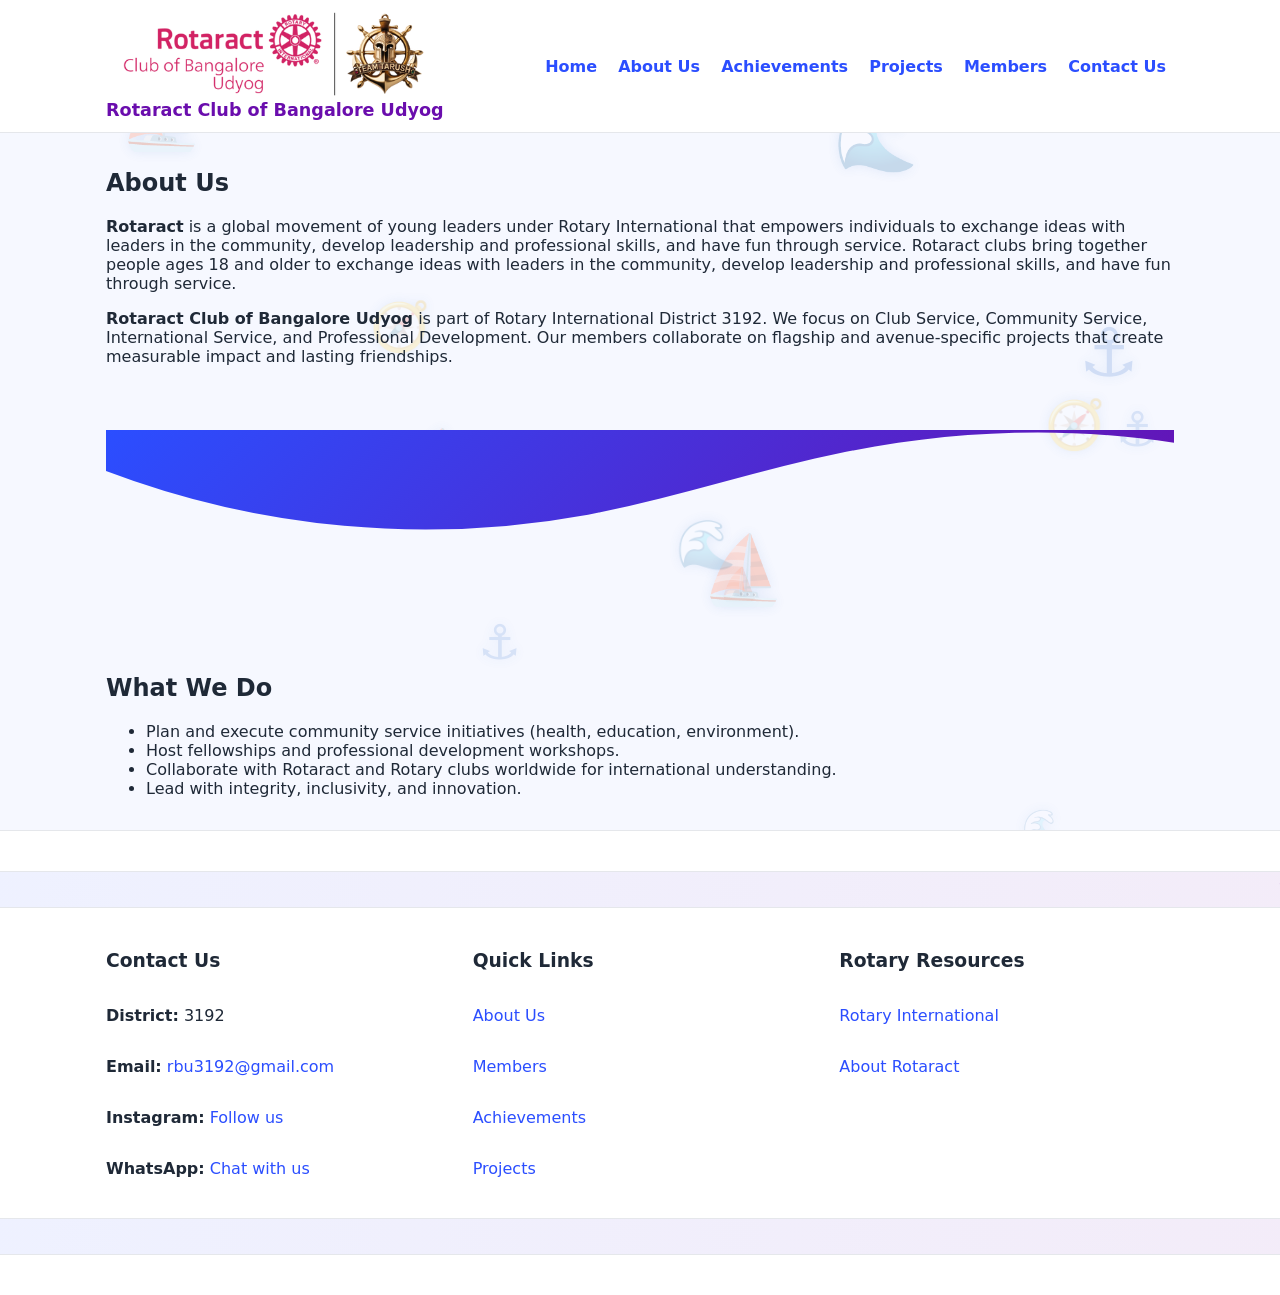
==== about.html @ 969fa154 "first commit" ====
<!DOCTYPE html>
<html lang="en">
<head>
  <meta charset="UTF-8" />
  <meta name="viewport" content="width=device-width, initial-scale=1.0" />
  <title>About Us - Rotaract Club of Bangalore Udyog</title>
  <link rel="stylesheet" href="css/style.css" />
</head>
<body>
  
<header class="site-header">
  <div class="nav container">
    <div class="logo-wrap">
      <img loading="lazy" src="assets/logo.png" alt="Rotaract Club Logo" class="logo" />
      <div class="brand">Rotaract Club of Bangalore Udyog</div>
    </div>
    <div class="menu-toggle" id="mobile-menu-btn">☰</div>
    <nav class="menu" id="nav-menu">
      <a href="index.html">Home</a>
      <a href="about.html">About Us</a>
      <a href="achievements.html">Achievements</a>
      <a href="projects.html">Projects</a>
      <a href="members.html">Members</a>
      <a href="contact.html">Contact Us</a>
    </nav>
  </div>
</header>

  <section class="container">
    <h1>About Us</h1>
    <p><strong>Rotaract</strong> is a global movement of young leaders under Rotary International that empowers individuals to exchange ideas with leaders in the community, develop leadership and professional skills, and have fun through service. Rotaract clubs bring together people ages 18 and older to exchange ideas with leaders in the community, develop leadership and professional skills, and have fun through service.</p>
    <p><strong>Rotaract Club of Bangalore Udyog</strong> is part of Rotary International District 3192. We focus on Club Service, Community Service, International Service, and Professional Development. Our members collaborate on flagship and avenue-specific projects that create measurable impact and lasting friendships.</p>
    <div class="section-wave"></div>
    <h2>What We Do</h2>
    <ul>
      <li>Plan and execute community service initiatives (health, education, environment).</li>
      <li>Host fellowships and professional development workshops.</li>
      <li>Collaborate with Rotaract and Rotary clubs worldwide for international understanding.</li>
      <li>Lead with integrity, inclusivity, and innovation.</li>
    </ul>
    </section>

  
<footer class="footer">
  <div class="marquee-wrapper"><div class="ticker-content">Thank you for visiting us</div></div>
  <div class="cols container">
    <div>
      <h3>Contact Us</h3>
      <p><strong>District:</strong> 3192</p>
      <p><strong>Email:</strong> <a href="mailto:rbu3192@gmail.com">rbu3192@gmail.com</a></p>
      <p><strong>Instagram:</strong> <a href="https://www.instagram.com/rac_bangaloreudyog/" target="_blank" rel="noopener">Follow us</a></p>
      <p><strong>WhatsApp:</strong> <a href="https://wa.me/9019091939" target="_blank" rel="noopener">Chat with us</a></p>
    </div>
    <div>
      <h3>Quick Links</h3>
      <p><a href="about.html">About Us</a></p>
      <p><a href="members.html">Members</a></p>
      <p><a href="achievements.html">Achievements</a></p>
      <p><a href="projects.html">Projects</a></p>
    </div>
    <div>
      <h3>Rotary Resources</h3>
      <p><a href="https://www.rotary.org/" target="_blank" rel="noopener">Rotary International</a></p>
      <p><a href="https://www.rotary.org/en/get-involved/rotaract-clubs" target="_blank" rel="noopener">About Rotaract</a></p>
    </div>
  </div><div class="marquee-wrapper"><div class="ticker-content" style="animation-duration: 25s;">Built by pavan</div></div>
</footer>
<script src="js/script.js"></script>

</body>
</html>
---- css/style.css ----
:root{
  --royal-blue:#2b4eff;
  --royal-purple:#6a0dad;
  --light-bg:#f6f8ff;
  --text:#1f2937;
}
*{box-sizing:border-box}
html,body{margin:0;padding:0;font-family:Inter,system-ui,-apple-system,Segoe UI,Roboto,Arial,sans-serif;background:var(--light-bg);color:var(--text);overflow-x:hidden;width:100%}

/* ensure main layout is above the floating doodles */
header.site-header,
.container,
.footer {
  position: relative;
  z-index: 1;
}

a{color:var(--royal-blue);text-decoration:none}
a:hover{text-decoration:underline}
.container{max-width:1100px;margin:0 auto;padding:1rem}
header.site-header{position:sticky;top:0;background:white;border-bottom:1px solid #e5e7eb;z-index:20}
.nav{display:flex;align-items:center;justify-content:space-between;padding:.75rem 1rem}
.logo-wrap{display:flex;flex-direction:column;align-items:center;gap:.25rem}
.logo{height:84px;width:auto;display:block;margin:auto}
.brand{font-weight:800;font-size:1.1rem;color:var(--royal-purple);text-align:center}
.menu a{margin:0 .5rem;font-weight:600}
.hero{position:relative;min-height:60vh;display:flex;align-items:center;justify-content:center;text-align:center;overflow:hidden}
.hero::before{
  content:"";
  position:absolute;inset:0;
  background-image:url('../assets/bg.jpg');
  background-size:cover;background-position:center;
  filter:brightness(.65);
}
.hero > .content{position:relative;color:white;padding:2rem}
h1.title{font-size:clamp(2rem,4vw,3rem);margin:0 0 .5rem}
.subtitle{font-size:clamp(1rem,2.2vw,1.25rem);opacity:.95}
.wave{position:relative}
.wave svg{display:block;width:100%;height:80px}
.button{display:inline-block;background:linear-gradient(135deg,var(--royal-blue),var(--royal-purple));color:white;padding:.7rem 1rem;border-radius:999px;font-weight:700;box-shadow:0 10px 20px rgba(0,0,0,.08)}
.grid{display:grid;gap:1rem}
.grid-3{grid-template-columns:repeat(auto-fit,minmax(240px,2fr))}
.card{background:white;border-radius:1rem;padding:1rem;box-shadow:0 8px 20px rgba(43,78,255,.08);border:1px solid #eef2ff;display:flex;flex-direction:column;height:100%;min-height:100px}
  .projects .card img{width:100% !important;height:220px !important;object-fit:cover !important;border-radius:.7rem !important}
.card h3{margin:.5rem 0;flex-grow:1}
.round{width:140px;height:140px;border-radius:50%;overflow:hidden;margin:auto;border:4px solid #e9e5ff;background:#f3f4ff;display:flex;align-items:center;justify-content:center}
.round img{width:100%;height:100%;object-fit:cover}
.footer{padding: 40px 0;background:white;border-top:1px solid #e5e7eb;margin-top:2rem;width:100%;margin: 0;}
.footer .cols{padding: 40px 0;display:grid;grid-template-columns:repeat(auto-fit,minmax(280px,1fr));gap:2rem;padding:1.5rem 1rem;width:100%;margin: 0;max-width:1100px;margin:0 auto;}
.footer .cols > div{min-height:150px;display:flex;flex-direction:column;justify-content:flex-start}
.badge{display:inline-flex;align-items:center;gap:.4rem;padding:.35rem .6rem;border-radius:.6rem;background:#eef2ff;color:#233; font-weight:600}
.trophy{width:24px;height:28px;vertical-align:middle;margin-right:.4rem}
.marquee {
  width: 100%;
  background: linear-gradient(
    90deg,
    rgba(43,78,255,.08),
    rgba(106,13,173,.08)
  );
  padding: .35rem 0;
  border-top: 1px solid #e5e7eb;
  border-bottom: 1px solid #e5e7eb;
}

/* animated floating maritime doodles */
body { overflow-x:hidden; }
.doodle-floating {
  position: fixed;
  color: #4b7fd1;
  opacity: .18;
  font-size: 3rem;
  pointer-events:none;
  z-index:0;
  animation: floatY linear infinite, driftX ease-in-out infinite;
  text-shadow: 0 0 12px rgba(75,127,209,.55);
}
.doodle-floating.small { font-size: 2rem; opacity:.12; }
.doodle-floating.large { font-size: 4.2rem; opacity:.22; }

@keyframes floatY {
  0%{transform: translateY(0) rotate(0deg)}
  25%{transform: translateY(-16px) rotate(4deg)}
  50%{transform: translateY(8px) rotate(-3deg)}
  75%{transform: translateY(-12px) rotate(2deg)}
  100%{transform: translateY(0) rotate(0deg)}
}

@keyframes driftX {
  0% { transform: translateX(0); }
  50% { transform: translateX(14px); }
  100% { transform: translateX(0); }
}
.projects .tag{display:inline-block;padding:.25rem .5rem;border-radius:.5rem;background:#f1edff;margin-left:.5rem;font-weight:600}

.installation-banner img{width:100%;height:400px;object-fit:cover;border-radius:.7rem;margin-bottom:2rem}

.section-wave{position:relative;margin:4rem auto;height:180px;width:100%;max-width:1200px}
.section-wave::after{content:"";display:block;height:180px;background:linear-gradient(135deg,var(--royal-blue),var(--royal-purple));-webkit-mask:url('data:image/svg+xml;utf8,<svg xmlns=\"http://www.w3.org/2000/svg\" viewBox=\"0 0 1200 120\"><path d=\"M321.39,56.44c58-10.79,114.16-30.13,172-41.86,82.39-16.65,168.19-17.69,250.45-.39,57.84,11.73,112.2,31.54,169.89,42.71,66.68,12.87,136.56,12.93,203.24.3,30.2-5.64,59-14.17,88-21.65V0H0V27.35a600.21,600.21,0,0,0,321.39,29.09Z\"/></svg>') 0/cover no-repeat;mask:url('data:image/svg+xml;utf8,<svg xmlns=\"http://www.w3.org/2000/svg\" viewBox=\"0 0 1200 120\"><path d=\"M321.39,56.44c58-10.79,114.16-30.13,172-41.86,82.39-16.65,168.19-17.69,250.45-.39,57.84,11.73,112.2,31.54,169.89,42.71,66.68,12.87,136.56,12.93,203.24.3,30.2-5.64,59-14.17,88-21.65V0H0V27.35a600.21,600.21,0,0,0,321.39,29.09Z\"/></svg>') 0/cover no-repeat}
small{opacity:.75}
.footer1 {
  width:100%;
  background: white;
  border-top: 1px solid #e5e7eb;
  padding: 40px 0;
  margin:0;
}

.footer .cols1 {
  width: 100%;
  max-width: 1100px;
  margin: 0 auto;
  display: grid;
  grid-template-columns: repeat(auto-fit, minmax(300px, 1fr));
  gap: 1rem;
  padding: 1.5rem 1rem;
}


/* Mobile Responsive Variables */
.menu-toggle {
  display: none;
  font-size: 2rem;
  cursor: pointer;
  color: var(--royal-purple);
  user-select: none;
}

@media (max-width: 768px) {
  .nav {
    flex-wrap: wrap;
  }
  .menu-toggle {
    display: block;
  }
  .menu {
    display: none;
    flex-direction: column;
    width: 100%;
    text-align: center;
    padding-top: 1rem;
    gap: 0.8rem;
  }
  .menu.active {
    display: flex;
  }
}

/* Card Hover Polish */
.card {
  transition: transform 0.3s ease, box-shadow 0.3s ease;
}
.card:hover {
  transform: translateY(-5px);
  box-shadow: 0 12px 24px rgba(43,78,255,0.15);
}

/* Modern Keyframe Marquee */
.marquee-wrapper {
  overflow: hidden;
  white-space: nowrap;
  width: 100%;
  background: linear-gradient(90deg, rgba(43,78,255,0.08), rgba(106,13,173,0.08));
  padding: 0.5rem 0;
  border-top: 1px solid #e5e7eb;
  border-bottom: 1px solid #e5e7eb;
  display: flex;
}
.ticker-content {
  display: inline-block;
  white-space: nowrap;
  padding-left: 100%;
  animation: ticker 15s linear infinite;
  font-weight: 500;
  color: var(--royal-purple);
}
@keyframes ticker {
  0% { transform: translateX(0); }
  100% { transform: translateX(-100%); }
}
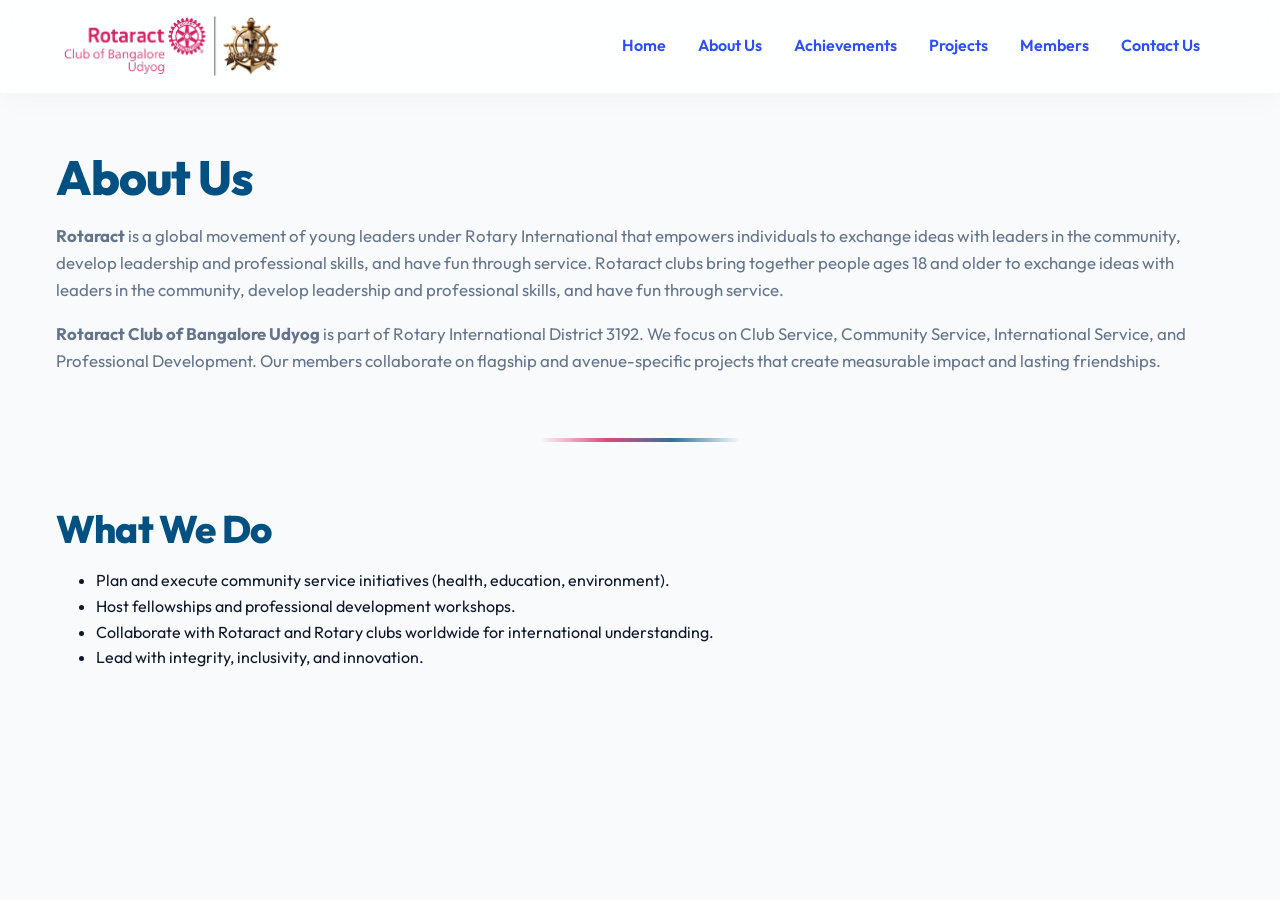
==== commit d71c3d37: "Refined design, fixed CSS layout, spacing, restored brand logo and photos" ====
--- a/about.html
+++ b/about.html
@@ -12,7 +12,7 @@
   <div class="nav container">
     <div class="logo-wrap">
       <img loading="lazy" src="assets/logo.png" alt="Rotaract Club Logo" class="logo" />
-      <div class="brand">Rotaract Club of Bangalore Udyog</div>
+      
     </div>
     <div class="menu-toggle" id="mobile-menu-btn">☰</div>
     <nav class="menu" id="nav-menu">
@@ -41,30 +41,7 @@
     </section>
 
   
-<footer class="footer">
-  <div class="marquee-wrapper"><div class="ticker-content">Thank you for visiting us</div></div>
-  <div class="cols container">
-    <div>
-      <h3>Contact Us</h3>
-      <p><strong>District:</strong> 3192</p>
-      <p><strong>Email:</strong> <a href="mailto:rbu3192@gmail.com">rbu3192@gmail.com</a></p>
-      <p><strong>Instagram:</strong> <a href="https://www.instagram.com/rac_bangaloreudyog/" target="_blank" rel="noopener">Follow us</a></p>
-      <p><strong>WhatsApp:</strong> <a href="https://wa.me/9019091939" target="_blank" rel="noopener">Chat with us</a></p>
-    </div>
-    <div>
-      <h3>Quick Links</h3>
-      <p><a href="about.html">About Us</a></p>
-      <p><a href="members.html">Members</a></p>
-      <p><a href="achievements.html">Achievements</a></p>
-      <p><a href="projects.html">Projects</a></p>
-    </div>
-    <div>
-      <h3>Rotary Resources</h3>
-      <p><a href="https://www.rotary.org/" target="_blank" rel="noopener">Rotary International</a></p>
-      <p><a href="https://www.rotary.org/en/get-involved/rotaract-clubs" target="_blank" rel="noopener">About Rotaract</a></p>
-    </div>
-  </div><div class="marquee-wrapper"><div class="ticker-content" style="animation-duration: 25s;">Built by pavan</div></div>
-</footer>
+
 <script src="js/script.js"></script>
 
 </body>
--- a/css/style.css
+++ b/css/style.css
@@ -1,180 +1,386 @@
-
-:root{
-  --royal-blue:#2b4eff;
-  --royal-purple:#6a0dad;
-  --light-bg:#f6f8ff;
-  --text:#1f2937;
-}
-*{box-sizing:border-box}
-html,body{margin:0;padding:0;font-family:Inter,system-ui,-apple-system,Segoe UI,Roboto,Arial,sans-serif;background:var(--light-bg);color:var(--text);overflow-x:hidden;width:100%}
-
-/* ensure main layout is above the floating doodles */
-header.site-header,
-.container,
+@import url('https://fonts.googleapis.com/css2?family=Outfit:wght@300;400;500;600;700;800&display=swap');
+
+:root {
+  --rotaract-cranberry: #D91B5C;
+  --rotaract-navy: #005082;
+  --light-bg: #F8FAFC;
+  --surface-color: #FFFFFF;
+  --text-main: #0F172A;
+  --text-muted: #64748B;
+  --border-color: #E2E8F0;
+  --shadow-soft: 0 4px 20px rgba(0, 0, 0, 0.03);
+  --shadow-hover: 0 12px 30px rgba(217, 27, 92, 0.12);
+}
+
+* {
+  box-sizing: border-box;
+}
+
+html, body {
+  margin: 0;
+  padding: 0;
+  font-family: 'Outfit', system-ui, -apple-system, sans-serif;
+  background: var(--light-bg);
+  color: var(--text-main);
+  overflow-x: hidden;
+  width: 100%;
+  line-height: 1.6;
+}
+
+/* Layering fix */
+header.site-header, .container, .footer { position: relative; z-index: 10; }
+
+a { color: var(--rotaract-cranberry); text-decoration: none; transition: color 0.3s ease; }
+a:hover { color: var(--rotaract-navy); }
+
+.container { max-width: 1200px; margin: 0 auto; padding: 1rem; }
+
+/* HEADER & NAVBAR */
+header.site-header {
+  position: sticky;
+  top: 0;
+  background: rgba(255, 255, 255, 0.85);
+  backdrop-filter: blur(12px);
+  -webkit-backdrop-filter: blur(12px);
+  border-bottom: 1px solid rgba(255,255,255,0.3);
+  box-shadow: 0 4px 30px rgba(0, 0, 0, 0.03);
+  z-index: 50;
+  transition: all 0.3s ease;
+}
+
+.nav {
+  display: flex;
+  align-items: center;
+  justify-content: space-between;
+  padding: 1rem 1.5rem;
+}
+
+.logo-wrap {
+  display: flex;
+  align-items: center;
+  gap: 0.25rem;
+  flex-direction: column;
+}
+
+.logo { height: 60px; width: auto; display: block; }
+.brand { font-weight: 800; font-size: 1.4rem; color: var(--rotaract-navy); letter-spacing: -0.02em; line-height: 1.1; }
+
+.menu {
+  display: flex;
+  align-items: center;
+  flex-wrap: nowrap;
+}
+.menu a {
+  margin: 0 1rem;
+  font-weight: 600;
+  color: #2b4eff;
+  position: relative;
+  font-size: 1rem;
+  white-space: nowrap;
+}
+
+.menu a::after {
+  content: '';
+  position: absolute;
+  width: 0; height: 2px;
+  bottom: -4px; left: 0;
+  background-color: var(--rotaract-cranberry);
+  transition: width 0.3s ease;
+}
+.menu a:hover::after { width: 100%; }
+.menu a:hover { color: var(--rotaract-cranberry); text-decoration: none; }
+
+/* HERO SECTION */
+.hero {
+  position: relative;
+  min-height: 65vh;
+  display: flex;
+  align-items: center;
+  justify-content: center;
+  text-align: center;
+  overflow: hidden;
+  padding: 2rem 1rem;
+}
+
+.hero::before {
+  content: "";
+  position: absolute; inset: 0;
+  background-image: url('../assets/bg.jpg');
+  background-size: cover; 
+  background-position: center;
+  background-color: transparent;
+}
+.hero::after {
+  content: "";
+  position: absolute; inset: 0;
+  background: linear-gradient(180deg, rgba(0,80,130,0.6) 0%, rgba(15,23,42,0.85) 100%);
+  z-index: 1;
+}
+
+.hero > .content {
+  position: relative;
+  z-index: 2;
+  color: white;
+  max-width: 800px;
+  display: flex;
+  flex-direction: column;
+  align-items: center;
+  gap: 1.5rem;
+}
+
+h1.title {
+  font-size: clamp(2rem, 5vw, 3.5rem);
+  font-weight: 800;
+  line-height: 1.1;
+  margin: 0;
+  letter-spacing: -0.02em;
+  text-shadow: 0 10px 30px rgba(0,0,0,0.15);
+}
+
+.subtitle {
+  font-size: clamp(1rem, 2vw, 1.15rem);
+  font-weight: 300;
+  opacity: 0.9;
+  line-height: 1.6;
+  margin: 0;
+}
+
+.badge {
+  display: inline-flex;
+  align-items: center;
+  gap: 0.5rem;
+  padding: 0.5rem 1rem;
+  border-radius: 99px;
+  background: rgba(255,255,255,0.15);
+  backdrop-filter: blur(10px);
+  color: white;
+  border: 1px solid rgba(255,255,255,0.3);
+  font-weight: 500;
+  font-size: 0.95rem;
+  letter-spacing: 0.05em;
+  text-transform: uppercase;
+}
+
+.button {
+  display: inline-block;
+  background: var(--rotaract-cranberry);
+  background: linear-gradient(135deg, var(--rotaract-cranberry) 0%, #ff3b7c 100%);
+  color: white;
+  padding: 1rem 2.5rem;
+  border-radius: 999px;
+  font-weight: 700;
+  font-size: 1.1rem;
+  box-shadow: 0 10px 20px rgba(217, 27, 92, 0.3);
+  transition: all 0.3s cubic-bezier(0.4, 0, 0.2, 1);
+  border: none;
+  cursor: pointer;
+}
+.button:hover {
+  transform: translateY(-3px);
+  box-shadow: 0 15px 25px rgba(217, 27, 92, 0.4);
+  color: white;
+  text-decoration: none;
+}
+
+/* GRIDS & CARDS */
+.grid { display: grid; gap: 1rem; }
+.grid-3 { grid-template-columns: repeat(auto-fit, minmax(280px, 1fr)); }
+
+.card {
+  background: var(--surface-color);
+  border-radius: 1.25rem;
+  padding: 1rem;
+  box-shadow: var(--shadow-soft);
+  border: 1px solid var(--border-color);
+  display: flex;
+  flex-direction: column;
+  height: 100%;
+  transition: all 0.4s cubic-bezier(0.16, 1, 0.3, 1);
+}
+.card:hover {
+  transform: translateY(-8px);
+  box-shadow: var(--shadow-hover);
+  border-color: rgba(217, 27, 92, 0.2);
+}
+
+.projects .card { padding: 1rem; }
+.projects .card img {
+  width: 100% !important;
+  height: 180px !important;
+  object-fit: cover !important;
+  border-radius: 0.85rem !important;
+  margin-bottom: 0.75rem;
+  transition: transform 0.4s ease;
+}
+.projects .card:hover img { transform: scale(1.02); }
+.projects .card h3 {
+  margin: 0 0 0.5rem 0;
+  font-size: 1.3rem;
+  font-weight: 700;
+  color: var(--rotaract-navy);
+}
+.projects .tag {
+  display: inline-block;
+  padding: 0.35rem 0.85rem;
+  border-radius: 0.5rem;
+  background: #FFE4EC;
+  color: var(--rotaract-cranberry);
+  font-size: 0.85rem;
+  font-weight: 700;
+  margin-top: 0.75rem;
+  text-transform: uppercase;
+  letter-spacing: 0.05em;
+}
+
+.round {
+  width: 160px;
+  height: 160px;
+  border-radius: 50%;
+  overflow: hidden;
+  margin: 0.5rem auto 1rem;
+  border: 4px solid var(--surface-color);
+  box-shadow: 0 10px 25px rgba(0,0,0,0.1);
+  background: var(--light-bg);
+  flex-shrink: 0;
+}
+.round img {
+  width: 100%;
+  height: 100%;
+  object-fit: cover;
+  transition: transform 0.4s ease;
+}
+.card:hover .round img { transform: scale(1.1); }
+.card h3 { font-size: 1.3rem; margin: 0; color: var(--rotaract-navy); font-weight: 700; }
+.card small { font-size: 0.95rem; color: var(--text-muted); font-weight: 500; margin-top: 0.25rem; }
+
+/* MISC SECTIONS */
+.section-wave {
+  position: relative;
+  margin: 4rem auto;
+  height: 4px;
+  width: 100%;
+  max-width: 200px;
+  background: linear-gradient(90deg, transparent, var(--rotaract-cranberry), var(--rotaract-navy), transparent);
+  border-radius: 4px;
+  opacity: 0.8;
+}
+
+.installation-banner {
+  position: relative;
+  border-radius: 1.5rem;
+  overflow: hidden;
+  box-shadow: var(--shadow-soft);
+  margin-bottom: 3rem;
+  background: var(--surface-color);
+  padding: 1rem;
+}
+.installation-banner img {
+  width: 100%;
+  height: 450px;
+  object-fit: cover;
+  border-radius: 1rem;
+  margin-bottom: 0.75rem;
+}
+.installation-banner h3 {
+  font-size: 1.8rem;
+  color: var(--rotaract-navy);
+  margin: 0;
+  display: flex;
+  flex-wrap: wrap;
+  align-items: center;
+  gap: 1rem;
+}
+
+/* FOOTER */
 .footer {
-  position: relative;
-  z-index: 1;
-}
-
-a{color:var(--royal-blue);text-decoration:none}
-a:hover{text-decoration:underline}
-.container{max-width:1100px;margin:0 auto;padding:1rem}
-header.site-header{position:sticky;top:0;background:white;border-bottom:1px solid #e5e7eb;z-index:20}
-.nav{display:flex;align-items:center;justify-content:space-between;padding:.75rem 1rem}
-.logo-wrap{display:flex;flex-direction:column;align-items:center;gap:.25rem}
-.logo{height:84px;width:auto;display:block;margin:auto}
-.brand{font-weight:800;font-size:1.1rem;color:var(--royal-purple);text-align:center}
-.menu a{margin:0 .5rem;font-weight:600}
-.hero{position:relative;min-height:60vh;display:flex;align-items:center;justify-content:center;text-align:center;overflow:hidden}
-.hero::before{
-  content:"";
-  position:absolute;inset:0;
-  background-image:url('../assets/bg.jpg');
-  background-size:cover;background-position:center;
-  filter:brightness(.65);
-}
-.hero > .content{position:relative;color:white;padding:2rem}
-h1.title{font-size:clamp(2rem,4vw,3rem);margin:0 0 .5rem}
-.subtitle{font-size:clamp(1rem,2.2vw,1.25rem);opacity:.95}
-.wave{position:relative}
-.wave svg{display:block;width:100%;height:80px}
-.button{display:inline-block;background:linear-gradient(135deg,var(--royal-blue),var(--royal-purple));color:white;padding:.7rem 1rem;border-radius:999px;font-weight:700;box-shadow:0 10px 20px rgba(0,0,0,.08)}
-.grid{display:grid;gap:1rem}
-.grid-3{grid-template-columns:repeat(auto-fit,minmax(240px,2fr))}
-.card{background:white;border-radius:1rem;padding:1rem;box-shadow:0 8px 20px rgba(43,78,255,.08);border:1px solid #eef2ff;display:flex;flex-direction:column;height:100%;min-height:100px}
-  .projects .card img{width:100% !important;height:220px !important;object-fit:cover !important;border-radius:.7rem !important}
-.card h3{margin:.5rem 0;flex-grow:1}
-.round{width:140px;height:140px;border-radius:50%;overflow:hidden;margin:auto;border:4px solid #e9e5ff;background:#f3f4ff;display:flex;align-items:center;justify-content:center}
-.round img{width:100%;height:100%;object-fit:cover}
-.footer{padding: 40px 0;background:white;border-top:1px solid #e5e7eb;margin-top:2rem;width:100%;margin: 0;}
-.footer .cols{padding: 40px 0;display:grid;grid-template-columns:repeat(auto-fit,minmax(280px,1fr));gap:2rem;padding:1.5rem 1rem;width:100%;margin: 0;max-width:1100px;margin:0 auto;}
-.footer .cols > div{min-height:150px;display:flex;flex-direction:column;justify-content:flex-start}
-.badge{display:inline-flex;align-items:center;gap:.4rem;padding:.35rem .6rem;border-radius:.6rem;background:#eef2ff;color:#233; font-weight:600}
-.trophy{width:24px;height:28px;vertical-align:middle;margin-right:.4rem}
-.marquee {
-  width: 100%;
-  background: linear-gradient(
-    90deg,
-    rgba(43,78,255,.08),
-    rgba(106,13,173,.08)
-  );
-  padding: .35rem 0;
-  border-top: 1px solid #e5e7eb;
-  border-bottom: 1px solid #e5e7eb;
-}
-
-/* animated floating maritime doodles */
-body { overflow-x:hidden; }
-.doodle-floating {
-  position: fixed;
-  color: #4b7fd1;
-  opacity: .18;
-  font-size: 3rem;
-  pointer-events:none;
-  z-index:0;
-  animation: floatY linear infinite, driftX ease-in-out infinite;
-  text-shadow: 0 0 12px rgba(75,127,209,.55);
-}
-.doodle-floating.small { font-size: 2rem; opacity:.12; }
-.doodle-floating.large { font-size: 4.2rem; opacity:.22; }
-
-@keyframes floatY {
-  0%{transform: translateY(0) rotate(0deg)}
-  25%{transform: translateY(-16px) rotate(4deg)}
-  50%{transform: translateY(8px) rotate(-3deg)}
-  75%{transform: translateY(-12px) rotate(2deg)}
-  100%{transform: translateY(0) rotate(0deg)}
-}
-
-@keyframes driftX {
+  background: var(--surface-color);
+  border-top: 1px solid var(--border-color);
+  margin-top: 4rem;
+  width: 100%;
+}
+
+.footer .cols {
+  display: grid;
+  grid-template-columns: repeat(auto-fit, minmax(280px, 1fr));
+  gap: 3rem;
+  padding: 4rem 1.5rem;
+}
+
+.footer h3 {
+  font-size: 1.25rem;
+  color: var(--rotaract-navy);
+  margin-bottom: 0.75rem;
+  font-weight: 700;
+}
+
+.footer p { margin: 0.75rem 0; color: var(--text-muted); font-weight: 400; }
+.footer a { color: var(--text-muted); font-weight: 500; transition: color 0.3s; }
+.footer a:hover { color: var(--rotaract-cranberry); }
+
+/* MARQUEE REPLACEMENT */
+.marquee-wrapper {
+  overflow: hidden;
+  white-space: nowrap;
+  width: 100%;
+  background: var(--rotaract-navy);
+  color: #fff;
+  padding: 0.75rem 0;
+  display: flex;
+}
+.ticker-content {
+  display: inline-block;
+  white-space: nowrap;
+  padding-left: 100%;
+  animation: ticker 20s linear infinite;
+  font-weight: 600;
+  font-size: 0.95rem;
+  letter-spacing: 0.05em;
+  text-transform: uppercase;
+}
+@keyframes ticker {
   0% { transform: translateX(0); }
-  50% { transform: translateX(14px); }
-  100% { transform: translateX(0); }
-}
-.projects .tag{display:inline-block;padding:.25rem .5rem;border-radius:.5rem;background:#f1edff;margin-left:.5rem;font-weight:600}
-
-.installation-banner img{width:100%;height:400px;object-fit:cover;border-radius:.7rem;margin-bottom:2rem}
-
-.section-wave{position:relative;margin:4rem auto;height:180px;width:100%;max-width:1200px}
-.section-wave::after{content:"";display:block;height:180px;background:linear-gradient(135deg,var(--royal-blue),var(--royal-purple));-webkit-mask:url('data:image/svg+xml;utf8,<svg xmlns=\"http://www.w3.org/2000/svg\" viewBox=\"0 0 1200 120\"><path d=\"M321.39,56.44c58-10.79,114.16-30.13,172-41.86,82.39-16.65,168.19-17.69,250.45-.39,57.84,11.73,112.2,31.54,169.89,42.71,66.68,12.87,136.56,12.93,203.24.3,30.2-5.64,59-14.17,88-21.65V0H0V27.35a600.21,600.21,0,0,0,321.39,29.09Z\"/></svg>') 0/cover no-repeat;mask:url('data:image/svg+xml;utf8,<svg xmlns=\"http://www.w3.org/2000/svg\" viewBox=\"0 0 1200 120\"><path d=\"M321.39,56.44c58-10.79,114.16-30.13,172-41.86,82.39-16.65,168.19-17.69,250.45-.39,57.84,11.73,112.2,31.54,169.89,42.71,66.68,12.87,136.56,12.93,203.24.3,30.2-5.64,59-14.17,88-21.65V0H0V27.35a600.21,600.21,0,0,0,321.39,29.09Z\"/></svg>') 0/cover no-repeat}
-small{opacity:.75}
-.footer1 {
-  width:100%;
-  background: white;
-  border-top: 1px solid #e5e7eb;
-  padding: 40px 0;
-  margin:0;
-}
-
-.footer .cols1 {
-  width: 100%;
-  max-width: 1100px;
-  margin: 0 auto;
-  display: grid;
-  grid-template-columns: repeat(auto-fit, minmax(300px, 1fr));
-  gap: 1rem;
-  padding: 1.5rem 1rem;
-}
-
-
-/* Mobile Responsive Variables */
+  100% { transform: translateX(-100%); }
+}
+
+/* MOBILE RESPONSIVE NAV */
 .menu-toggle {
   display: none;
   font-size: 2rem;
   cursor: pointer;
-  color: var(--royal-purple);
+  color: var(--rotaract-navy);
   user-select: none;
+  padding: 0.5rem;
 }
 
 @media (max-width: 768px) {
-  .nav {
-    flex-wrap: wrap;
-  }
-  .menu-toggle {
-    display: block;
-  }
+  .logo-wrap { flex-direction: column; align-items: flex-start; }
+  .logo { height: 45px; }
+  .brand { font-size: 1.1rem; }
+  
+  .menu-toggle { display: block; position: absolute; right: 1rem; top: 1.5rem; }
+  
   .menu {
     display: none;
     flex-direction: column;
     width: 100%;
-    text-align: center;
-    padding-top: 1rem;
-    gap: 0.8rem;
+    background: var(--surface-color);
+    position: absolute;
+    top: 100%; left: 0;
+    padding: 1rem;
+    box-shadow: 0 10px 20px rgba(0,0,0,0.05);
+    border-bottom: 1px solid var(--border-color);
+    gap: 1.25rem;
   }
-  .menu.active {
-    display: flex;
-  }
-}
-
-/* Card Hover Polish */
-.card {
-  transition: transform 0.3s ease, box-shadow 0.3s ease;
-}
-.card:hover {
-  transform: translateY(-5px);
-  box-shadow: 0 12px 24px rgba(43,78,255,0.15);
-}
-
-/* Modern Keyframe Marquee */
-.marquee-wrapper {
-  overflow: hidden;
-  white-space: nowrap;
-  width: 100%;
-  background: linear-gradient(90deg, rgba(43,78,255,0.08), rgba(106,13,173,0.08));
-  padding: 0.5rem 0;
-  border-top: 1px solid #e5e7eb;
-  border-bottom: 1px solid #e5e7eb;
-  display: flex;
-}
-.ticker-content {
-  display: inline-block;
-  white-space: nowrap;
-  padding-left: 100%;
-  animation: ticker 15s linear infinite;
-  font-weight: 500;
-  color: var(--royal-purple);
-}
-@keyframes ticker {
-  0% { transform: translateX(0); }
-  100% { transform: translateX(-100%); }
-}
+  .menu.active { display: flex; }
+  .menu a { margin: 0; font-size: 1.1rem; border-bottom: 1px solid var(--border-color); padding-bottom: 0.5rem; }
+  .menu a::after { display: none; }
+}
+
+/* TYPOGRAPHY GLOBALS */
+h1, h2 { color: var(--rotaract-navy); line-height: 1.2; letter-spacing: -0.02em; font-weight: 800; }
+h1 { font-size: clamp(2rem, 4vw, 3rem); margin-bottom: 0.75rem; }
+h2 { font-size: clamp(1.75rem, 3vw, 2.5rem); margin-bottom: 0.75rem; }
+p { font-size: 1.05rem; color: var(--text-muted); }
+.achievement { text-align: center; }
+.achievement strong { display: block; font-size: 1.1rem; color: var(--rotaract-navy); margin-bottom: 0.5rem; }
+.trophy { width: 32px; height: 32px; margin-bottom: 1rem; margin-right: 0;}
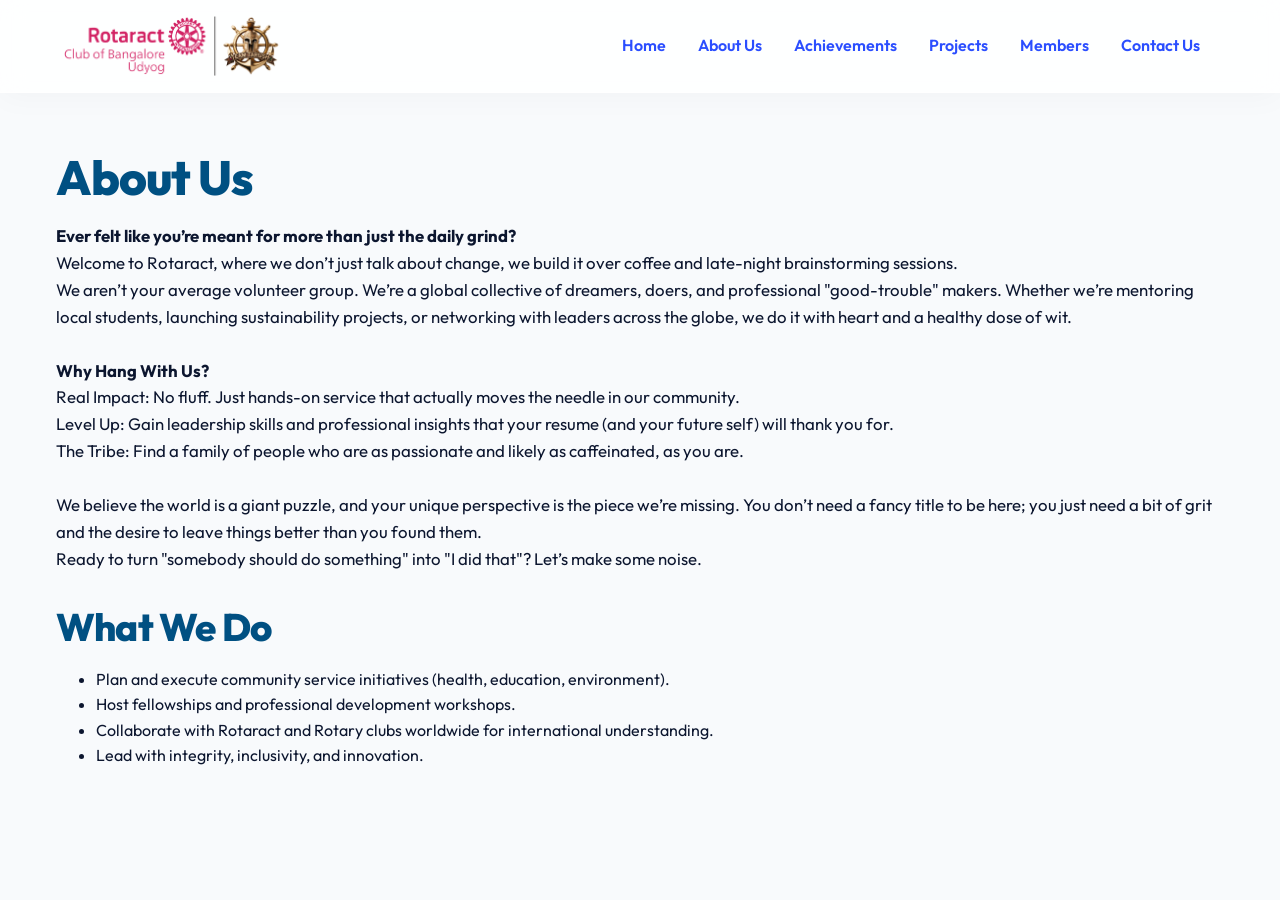
==== commit c7c76067: "Update layout and add footer credit" ====
--- a/about.html
+++ b/about.html
@@ -28,9 +28,24 @@
 
   <section class="container">
     <h1>About Us</h1>
-    <p><strong>Rotaract</strong> is a global movement of young leaders under Rotary International that empowers individuals to exchange ideas with leaders in the community, develop leadership and professional skills, and have fun through service. Rotaract clubs bring together people ages 18 and older to exchange ideas with leaders in the community, develop leadership and professional skills, and have fun through service.</p>
-    <p><strong>Rotaract Club of Bangalore Udyog</strong> is part of Rotary International District 3192. We focus on Club Service, Community Service, International Service, and Professional Development. Our members collaborate on flagship and avenue-specific projects that create measurable impact and lasting friendships.</p>
-    <div class="section-wave"></div>
+    <p><strong> Ever felt like you’re meant for more than just the daily grind?<br></strong>
+
+Welcome to Rotaract, where we don’t just talk about change, we build it over coffee and late-night brainstorming sessions.<br>
+
+We aren’t your average volunteer group. We’re a global collective of dreamers, doers, and professional "good-trouble" makers. Whether we’re mentoring local students, launching sustainability projects, or networking with leaders across the globe, we do it with heart and a healthy dose of wit.<br><br>
+
+<strong>Why Hang With Us?</strong><br>
+
+Real Impact: No fluff. Just hands-on service that actually moves the needle in our community.<br>
+
+Level Up: Gain leadership skills and professional insights that your resume (and your future self) will thank you for.<br>
+
+The Tribe: Find a family of people who are as passionate and likely as caffeinated, as you are.<br><br>
+
+We believe the world is a giant puzzle, and your unique perspective is the piece we’re missing. You don’t need a fancy title to be here; you just need a bit of grit and the desire to leave things better than you found them.<br>
+
+Ready to turn "somebody should do something" into "I did that"? Let’s make some noise.<br></p>
+
     <h2>What We Do</h2>
     <ul>
       <li>Plan and execute community service initiatives (health, education, environment).</li>
--- a/css/style.css
+++ b/css/style.css
@@ -4,9 +4,9 @@
   --rotaract-cranberry: #D91B5C;
   --rotaract-navy: #005082;
   --light-bg: #F8FAFC;
-  --surface-color: #FFFFFF;
-  --text-main: #0F172A;
-  --text-muted: #64748B;
+  --surface-color: #fbfbfb;
+  --text-main: #0c162f;
+  --text-muted:president#b1bbca;
   --border-color: #E2E8F0;
   --shadow-soft: 0 4px 20px rgba(0, 0, 0, 0.03);
   --shadow-hover: 0 12px 30px rgba(217, 27, 92, 0.12);
@@ -93,7 +93,7 @@
 /* HERO SECTION */
 .hero {
   position: relative;
-  min-height: 65vh;
+  min-height: vh;
   display: flex;
   align-items: center;
   justify-content: center;
@@ -105,15 +105,15 @@
 .hero::before {
   content: "";
   position: absolute; inset: 0;
-  background-image: url('../assets/bg.jpg');
+  background-image: url('/assets/bgfinal.jpeg');
   background-size: cover; 
-  background-position: center;
+  background-position: center 50%;
   background-color: transparent;
 }
 .hero::after {
   content: "";
   position: absolute; inset: 0;
-  background: linear-gradient(180deg, rgba(0,80,130,0.6) 0%, rgba(15,23,42,0.85) 100%);
+  background: linear-gradient(180deg, rgba(195, 199, 202, 0.6) 0%, rgba(15,23,42,0.85) 100%);
   z-index: 1;
 }
 
@@ -121,11 +121,11 @@
   position: relative;
   z-index: 2;
   color: white;
-  max-width: 800px;
+  max-width: 200px;
   display: flex;
   flex-direction: column;
   align-items: center;
-  gap: 1.5rem;
+  gap: 1rem;
 }
 
 h1.title {
@@ -135,6 +135,7 @@
   margin: 0;
   letter-spacing: -0.02em;
   text-shadow: 0 10px 30px rgba(0,0,0,0.15);
+  white-space: nowrap;
 }
 
 .subtitle {
@@ -143,6 +144,7 @@
   opacity: 0.9;
   line-height: 1.6;
   margin: 0;
+  white-space: nowrap;
 }
 
 .badge {
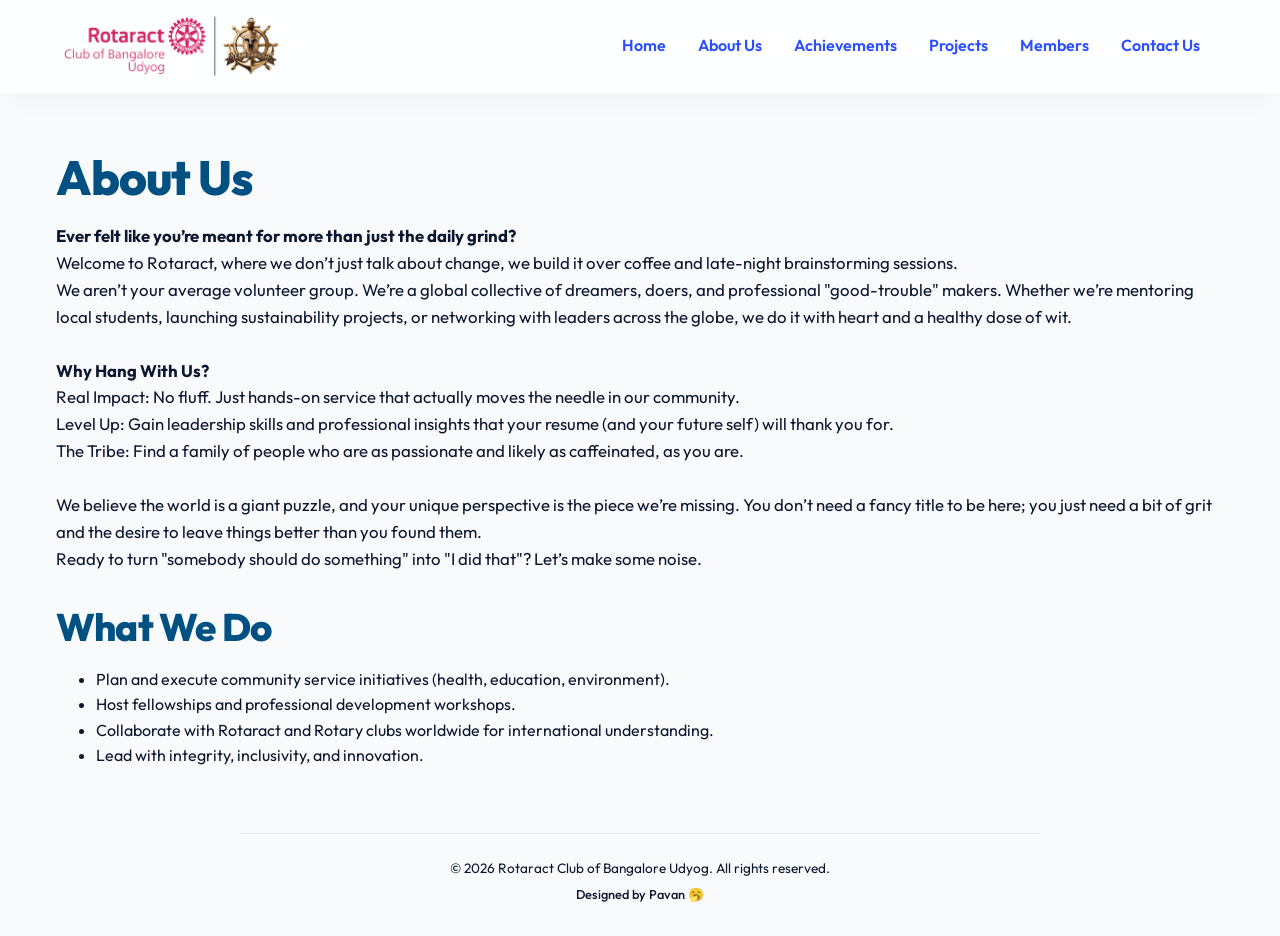
==== commit 0e7854f9: "Update footer to minimal copyright and designer credit design" ====
--- a/about.html
+++ b/about.html
@@ -57,6 +57,12 @@
 
   
 
+  <footer class="footer" style="margin-top: 2rem; border-top: none; background: transparent; padding-bottom: 2rem;">
+    <div style="text-align: center; padding: 1.5rem 1rem 0; border-top: 1px solid var(--border-color); color: var(--text-muted); max-width: 800px; margin: 0 auto;">
+      <p style="margin: 0; font-size: 0.85rem;">&copy; 2026 Rotaract Club of Bangalore Udyog. All rights reserved.</p>
+      <p style="margin: 0.25rem 0 0; font-size: 0.8rem; font-weight: 500;">Designed by Pavan 🥱</p>
+    </div>
+  </footer>
 <script src="js/script.js"></script>
 
 </body>
--- a/css/style.css
+++ b/css/style.css
@@ -93,7 +93,7 @@
 /* HERO SECTION */
 .hero {
   position: relative;
-  min-height: vh;
+  min-height: 40vh;
   display: flex;
   align-items: center;
   justify-content: center;
@@ -121,7 +121,9 @@
   position: relative;
   z-index: 2;
   color: white;
-  max-width: 200px;
+  max-width: 800px;
+  width: 90%;
+  padding: 0 1rem;
   display: flex;
   flex-direction: column;
   align-items: center;
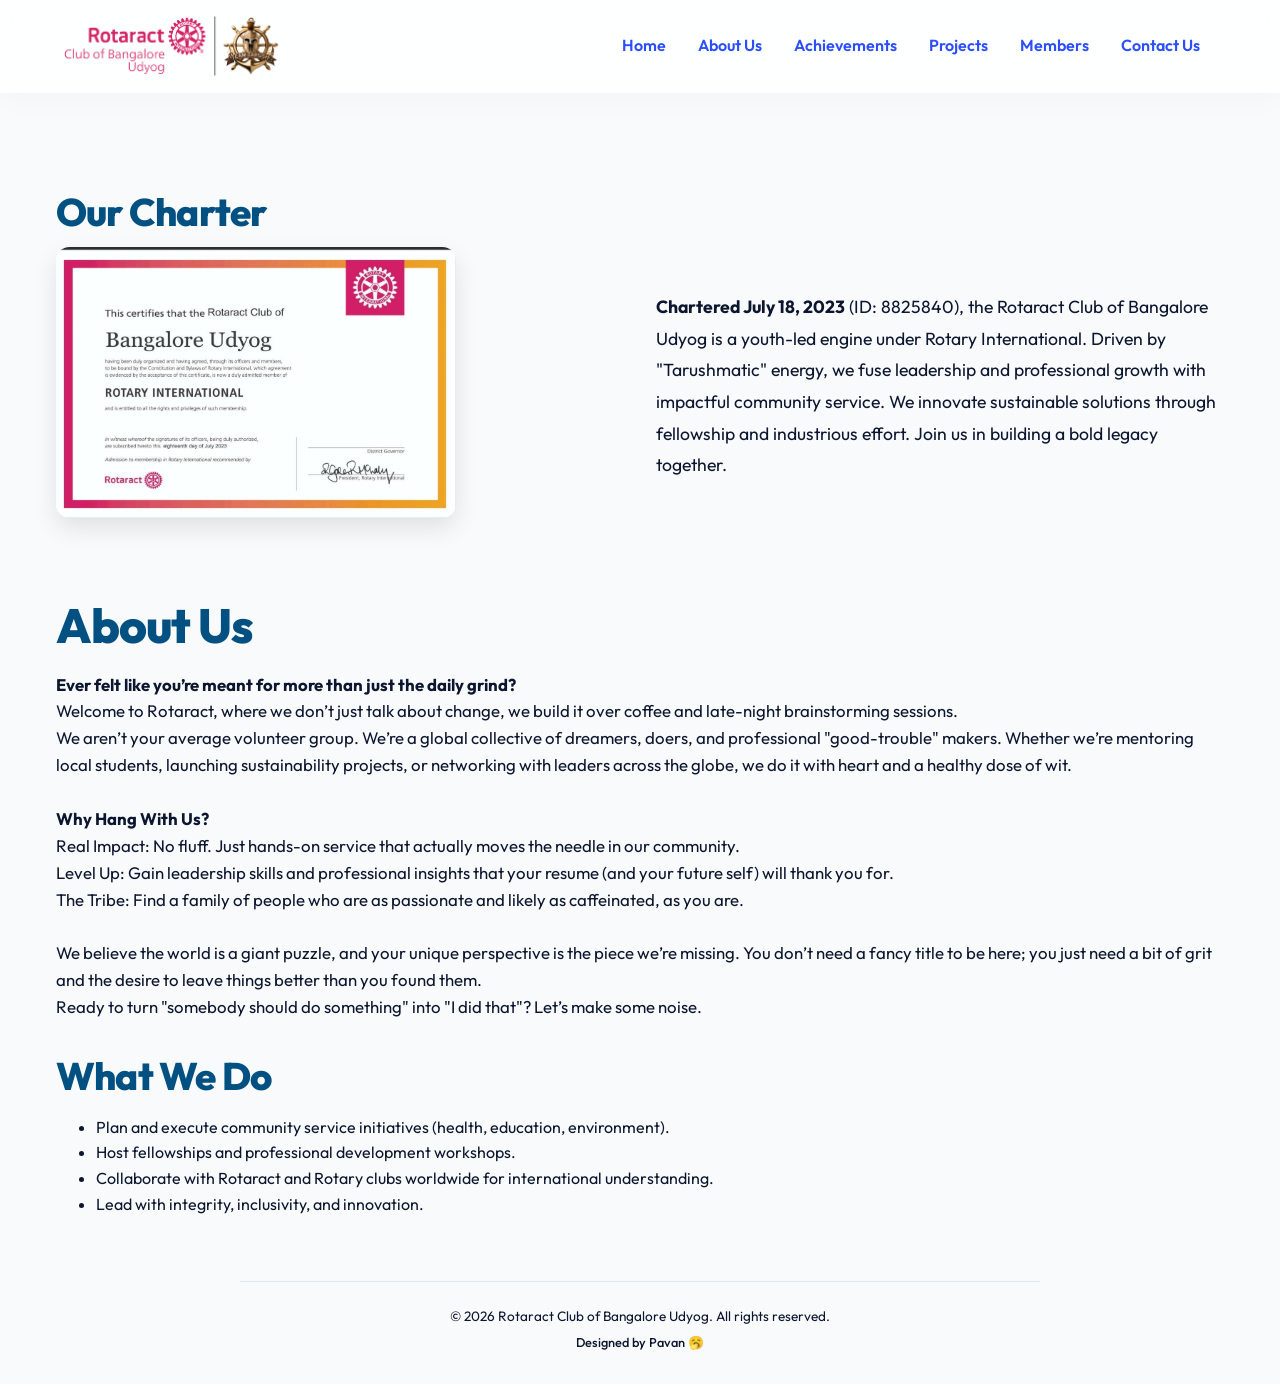
==== commit 8109683c: "Add charter certificate section to about page" ====
--- a/about.html
+++ b/about.html
@@ -11,7 +11,7 @@
 <header class="site-header">
   <div class="nav container">
     <div class="logo-wrap">
-      <img loading="lazy" src="assets/logo.png" alt="Rotaract Club Logo" class="logo" />
+      <a href="index.html"><img loading="lazy" src="assets/logo.png" alt="Rotaract Club Logo" class="logo" /></a>
       
     </div>
     <div class="menu-toggle" id="mobile-menu-btn">☰</div>
@@ -25,6 +25,21 @@
     </nav>
   </div>
 </header>
+
+ <section class="container" style="margin-top: 3rem;">
+    <h2>Our Charter</h2>
+    <div style="display: flex; gap: 2rem; align-items: center; flex-wrap: wrap;">
+      <div style="flex: 1; min-width: 250px;">
+        <img loading="lazy" src="assets/charter cert.png" alt="Rotaract Club Charter Certificate" style="width: 100%; max-width: 400px; border-radius: 0.85rem; box-shadow: 0 10px 25px rgba(0,0,0,0.1);" />
+      </div>
+      <div style="flex: 1; min-width: 250px;">
+        <p style="font-size: 1.1rem; line-height: 1.8; color: var(--text-main);">
+          <strong>Chartered July 18, 2023</strong> (ID: 8825840), the Rotaract Club of Bangalore Udyog is a youth-led engine under Rotary International. Driven by "Tarushmatic" energy, we fuse leadership and professional growth with impactful community service. We innovate sustainable solutions through fellowship and industrious effort. Join us in building a bold legacy together.
+        </p>
+      </div>
+    </div>
+  </section>
+
 
   <section class="container">
     <h1>About Us</h1>
@@ -55,7 +70,7 @@
     </ul>
     </section>
 
-  
+ 
 
   <footer class="footer" style="margin-top: 2rem; border-top: none; background: transparent; padding-bottom: 2rem;">
     <div style="text-align: center; padding: 1.5rem 1rem 0; border-top: 1px solid var(--border-color); color: var(--text-muted); max-width: 800px; margin: 0 auto;">
--- a/css/style.css
+++ b/css/style.css
@@ -137,7 +137,7 @@
   margin: 0;
   letter-spacing: -0.02em;
   text-shadow: 0 10px 30px rgba(0,0,0,0.15);
-  white-space: nowrap;
+  white-space: normal;
 }
 
 .subtitle {
@@ -146,7 +146,7 @@
   opacity: 0.9;
   line-height: 1.6;
   margin: 0;
-  white-space: nowrap;
+  white-space: normal;
 }
 
 .badge {
